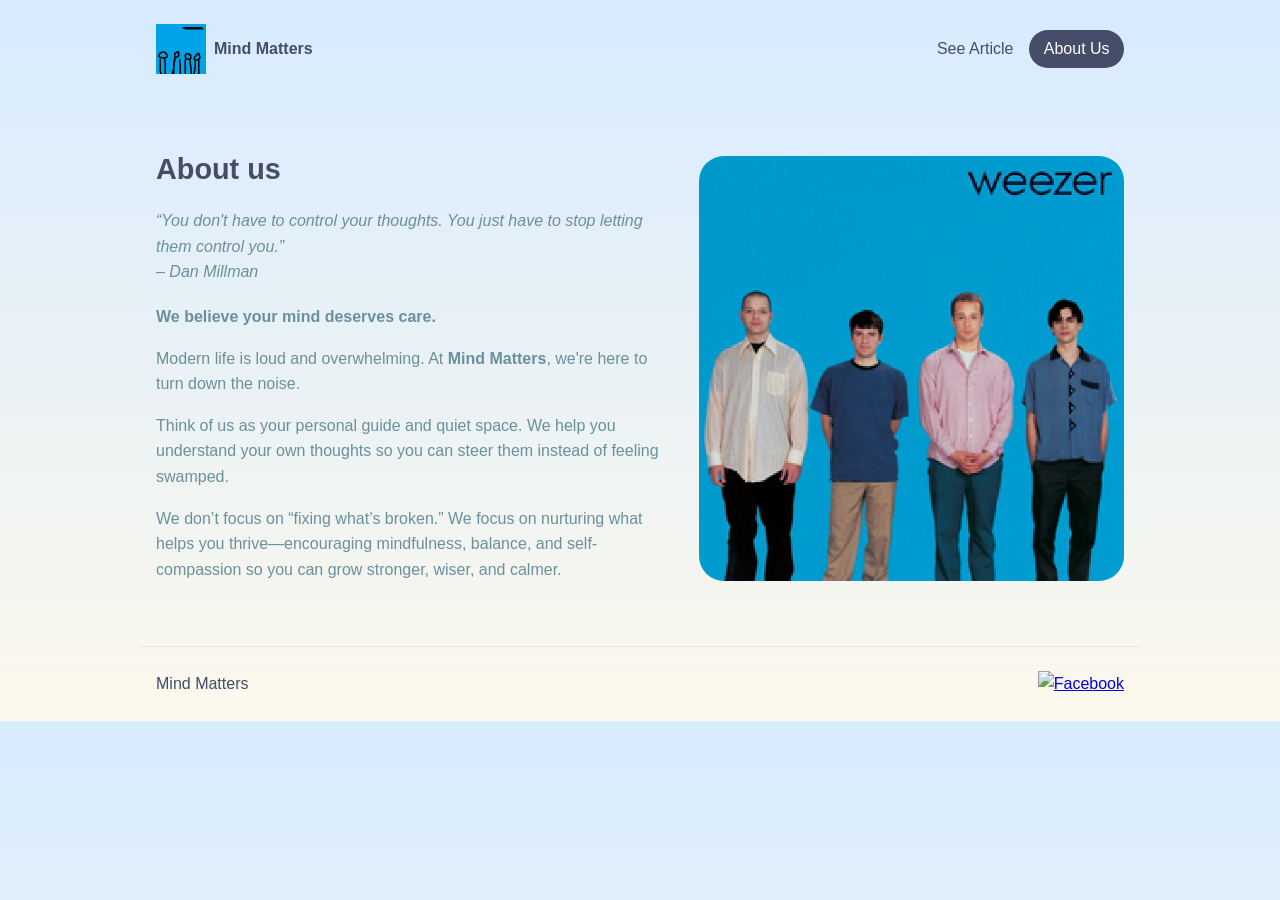
==== about.html @ 584ed242 "publish" ====
<!DOCTYPE html>
<html lang="en">
<head>
  <meta charset="UTF-8" />
  <meta name="viewport" content="width=device-width, initial-scale=1.0" />
  <title>About Us | Mind Matters</title>
  <link rel="stylesheet" href="style.css" />
</head>
<body>
  <!-- Navbar -->
  <header class="navbar">
    <a href="index.html" class="logo">
      <img src="images/logo.png" alt="Mind Matters logo">
      <span>Mind Matters</span>
    </a>
    </div>
    <nav>
      <a href="article.html" >See Article</a>
      <a href="about.html" class="btn">About Us</a>
    </nav>
    
  </header>

  <!-- About Section -->
  <section class="about">
    <div class="about-content">
      <div class="text">
        <h2>About us</h2>
        <p class="quote">
          “You don't have to control your thoughts. You just have to stop letting them control you.” 
          <br>– Dan Millman
        </p>
        <p><strong>We believe your mind deserves care.</strong></p>
        <p>
          Modern life is loud and overwhelming. At <strong>Mind Matters</strong>, we're here to turn down the noise.
        </p>
        <p>
          Think of us as your personal guide and quiet space. We help you understand your own thoughts so you can steer them instead of feeling swamped.
        </p>
        <p>
          We don’t focus on “fixing what’s broken.” We focus on nurturing what helps you thrive—encouraging mindfulness, balance, and self-compassion so you can grow stronger, wiser, and calmer.
        </p>
      </div>

      <div class="image">
        <img src="images/about/about.png" alt="Mind Matters Logo" />
      </div>
    </div>
  </section>

  <!-- Footer -->
  <footer class="footer">
    <p>Mind Matters</p>
    <a href="https://www.facebook.com/profile.php?id=61581271754648"><img src="https://upload.wikimedia.org/wikipedia/commons/5/51/Facebook_f_logo_%282019%29.svg" alt="Facebook" class="social-icon" /></a>
  </footer>
</body>
</html>
---- style.css ----
:root {
  --text-dark: #454d68;
  --text-light: #6a909c;
  --text-white: #D0E8F2;
  --bg-light: linear-gradient(180deg, #d7ebff, #FCF8EC);
  --bg-gray: #D0E8F2;
  --radius: 25px;
  --max-width: 1000px;
}

* {
  margin: 0;
  padding: 0;
  box-sizing: border-box;
  font-family: "Helvetica", sans-serif;
}

body {
  background: var(--bg-light);
  color: var(--text-dark);
  line-height: 1.6;
}

/* Navbar */
.navbar {
  max-width: var(--max-width);
  margin: auto;
  padding: 1.5rem 1rem;
  display: flex;
  justify-content: space-between;
  align-items: center;
}

/* --- Logo with image --- */
.logo {
  display: flex;
  align-items: center;
  gap: 0.5rem;
}

.logo:hover {
  animation: scaleUp 0.1s ease-in-out .1s 1 normal forwards;
}

.logo img {
  width: 50px;          /* size of the logo */
  height: 50px;
  object-fit: contain;  /* keep proportions */
}

.logo span {
  font-size: 1rem;
  font-weight: 600;
  color: var(--text-dark);
}

.navbar nav {
  display: flex;
  gap: 1rem;
  align-items: center;
}

.navbar a {
  text-decoration: none;
  color: var(--text-dark);
  font-weight: 500;
}

/* Hero Section */
.hero {
  max-width: var(--max-width);
  margin: 2rem auto;
  text-align: left;
}

.hero-text {
  margin-bottom: 2rem;
}

.hero h2 {
  font-size: 2.2rem;
  margin-bottom: 1rem;
  line-height: 1.3;
}

.hero p {
  color: var(--text-light);
  margin-bottom: 1.5rem;
  max-width: 600px;
}

.btn-dark {
  display: inline-block;
  background: var(--text-dark);
  color: white;
  padding: 0.8rem 1.4rem;
  border-radius: var(--radius);
  text-decoration: none;
  font-weight: 500;
}

.btn-small {
  display: inline-block;
  background: var(--text-dark);
  color: white;
  padding: 0.4rem 0.9rem;
  border-radius: var(--radius);
  font-size: 0.9rem;
}

.btn {
  display: inline-block;
  background: var(--text-dark);
  color: white!important;
  padding: 0.4rem 0.9rem;
  border-radius: var(--radius);
  text-decoration: none;
  font-weight: 500;
}

.btn-dark:hover {
  animation: scaleUp 0.1s ease-in-out .1s 1 normal forwards;
}

.btn-small:hover {
  animation: scaleUp 0.1s ease-in-out .1s 1 normal forwards;
}

.btn:hover {
  animation: scaleUp 0.1s ease-in-out .1s 1 normal forwards;
}

.hero-img {
  width: 100%;
  border-radius: var(--radius);
  margin-top: 1rem;
}

/* Sections */
.section {
  max-width: var(--max-width);
  margin: 3rem auto;
  padding: 0 1rem;
}

.section h3 {
  font-size: 1.5rem;
  margin-bottom: 1.5rem;
}

/* Cards */
.cards {
  display: grid;
  grid-template-columns: repeat(auto-fit, minmax(280px, 1fr));
  gap: 1.5rem;
}

.card {
  animation: slideIn 0.8s ease-in-out .1s 1 normal forwards;
  background: var(--bg-gray);
  border-radius: var(--radius);
  padding: 0.5rem;
}

.card img {
  width: 100%;
  border-radius: var(--radius);
  margin-bottom: 0.8rem;
}

.card h4 {
  font-size: 1.1rem;
  margin-bottom: 0.5rem;
  padding-inline: 1rem;
}

.card p {
  color: var(--text-light);
  font-size: 0.95rem;
  padding: 1rem;
}

/* Two-column section */
.two-col {
  text-align: justify;
  text-indent: 2em;
  display: grid;
  grid-template-columns: 1fr 1fr;
  gap: 2rem;
  align-items: start;
}

.two-col img {
  width: 100%;
  border-radius: var(--radius);
}

.two-col h4 {
  margin-top: 1rem;
  font-size: 1.3rem;
}

.two-col p {
  text-align: justify;
  color: var(--text-dark);
  font-size: 1.2rem;
  margin-bottom: 0.80rem;
}

/* Responsive */
@media (max-width: 768px) {
  .two-col {
    grid-template-columns: 1fr;
  }
  .hero h2 {
    font-size: 1.8rem;
  }
  .navbar {
    flex-direction: column;
    gap: 0.5rem;
  }
}

/* --- Article Page Styles --- */
.article {
  max-width: 900px;
  margin: 2rem auto;
  padding: 0 1rem;
}

.article .subtitle {
  color: var(--text-light);
  margin-bottom: 1.5rem;
}

.article .body-text {
  text-align: justify;
  text-indent: 2em;
  color: var(--text-light);
  margin: 1.5rem 0;
}

.article-section {
  margin-top: 3rem;
}

.article-section h3 {
  font-size: 1.3rem;
  margin-bottom: 1rem;
}

/* --- About Page --- */
.about {
  max-width: 1000px;
  margin: 3rem auto;
  padding: 0 1rem;
}

.about-content {
  display: grid;
  grid-template-columns: 1.2fr 1fr;
  gap: 2rem;
  align-items: center;
}

.about h2 {
  font-size: 1.8rem;
  margin-bottom: 1rem;
}

.about .quote {
  font-style: italic;
  color: var(--text-light);
  margin-bottom: 1.2rem;
}

.about p {
  color: var(--text-light);
  margin-bottom: 1rem;
  font-size: 1rem;
}

.about img {
  width: 100%;
  border-radius: var(--radius);
  object-fit: cover;
}

/* Footer */
.footer {
  border-top: 1px solid #e5e7eb;
  padding: 1.5rem 1rem;
  max-width: 1000px;
  margin: 3rem auto 0;
  display: flex;
  justify-content: space-between;
  align-items: center;
  color: var(--text-dark);
}

.footer .social-icon {
  width: 20px;
  height: 20px;
}

/* Responsive */
@media (max-width: 768px) {
  .about-content {
    grid-template-columns: 1fr;
  }

  .about .image {
    order: -1;
  }
}

/*Fancy ahhhh animnations*/

/*animation: slideIn 1s ease-in-out .1s 1 normal forwards;*/
@keyframes slideIn {
	0% {
		opacity: 0;
		transform: translateY(250px);
	}

	100% {
		opacity: 1;
		transform: translateY(0);
	}
}


/*
animation: scaleUp 1s ease-in-out .1s 1 normal forwards;
*/
@keyframes scaleUp {
	0% {
		transform: scale(1);
	}

	100% {
		transform: scale(1.1);
	}
}
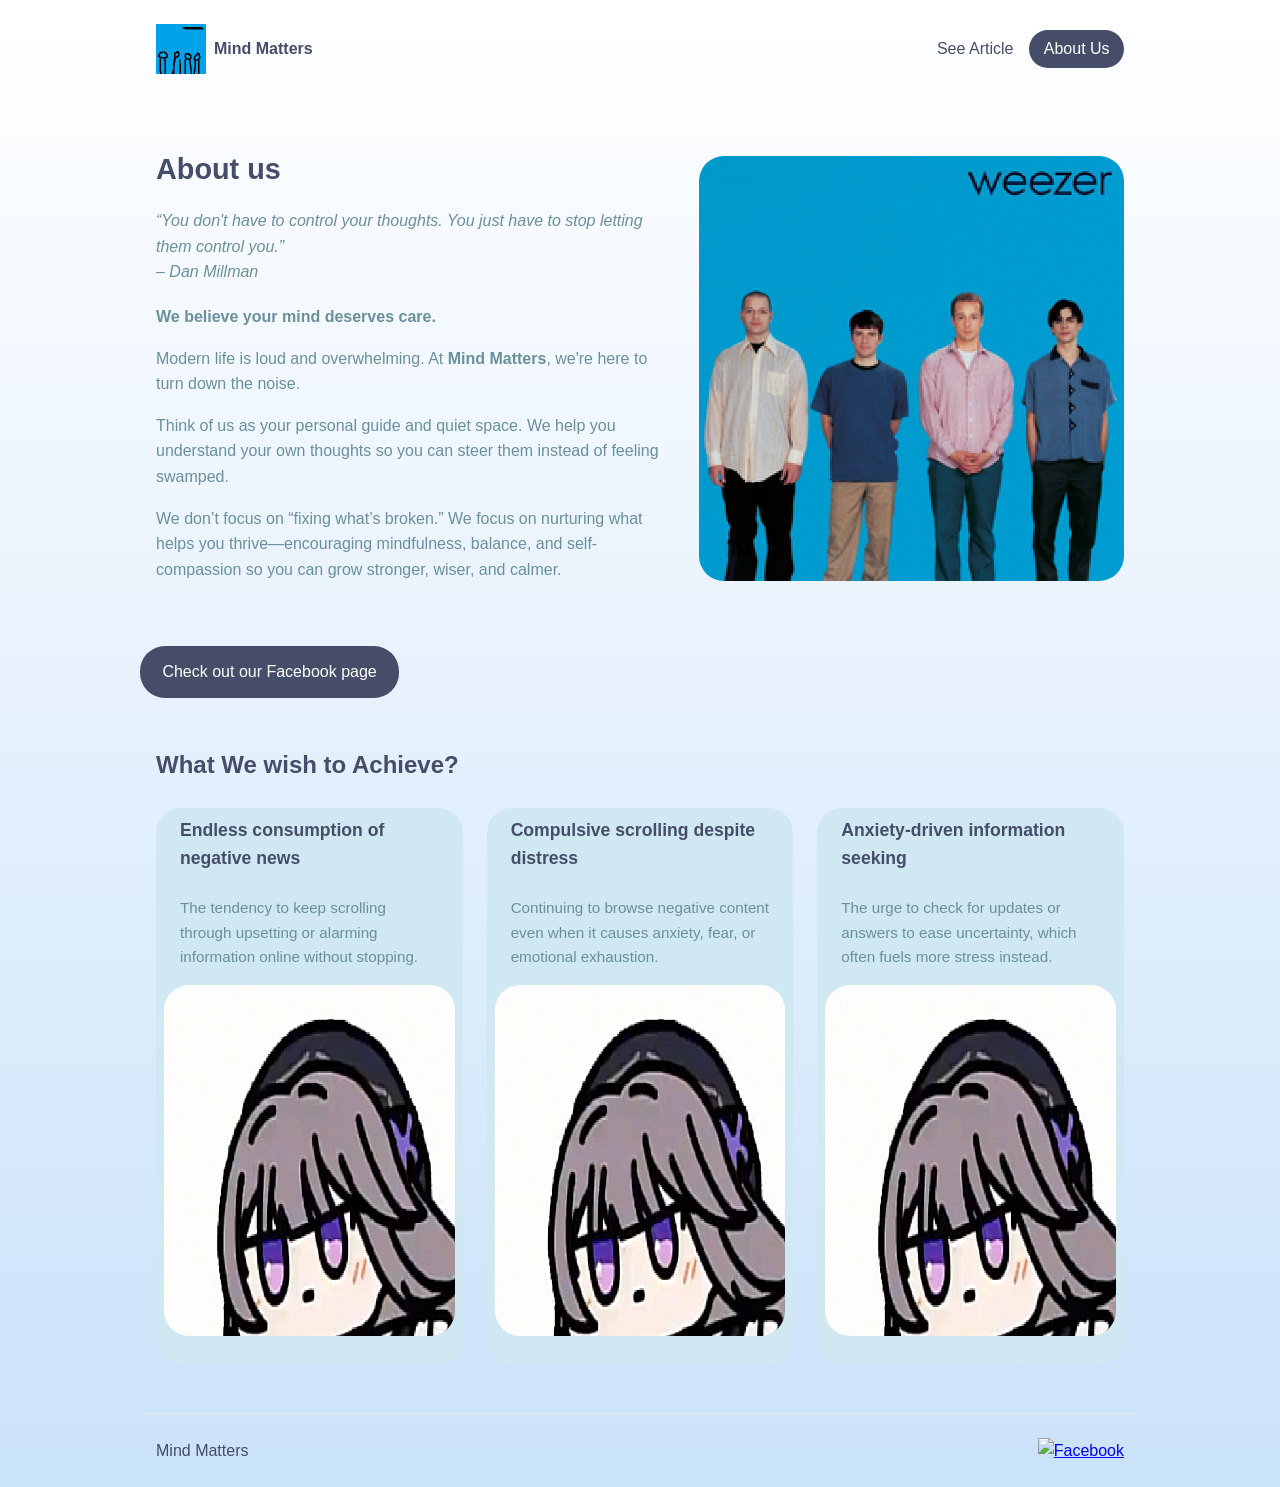
==== commit 08e28e03: "i added transistions" ====
--- a/about.html
+++ b/about.html
@@ -48,6 +48,44 @@
     </div>
   </section>
 
+
+  <section class="hero">
+    <div>
+      <a href="https://www.facebook.com/profile.php?id=61581271754648" class="btn-dark">Check out our Facebook page</a>
+    </div>
+  </section>
+  
+  <!-- Section: What is Doom Scrolling -->
+  <section class="section">
+    <h3>What We wish to Achieve?</h3>
+    <div class="cards">
+      <div class="card">
+        <h4>Endless consumption of negative news</h4>
+        <p>
+          The tendency to keep scrolling through upsetting or alarming
+          information online without stopping.
+        </p>
+        <img src="images/home/negative_news.png" alt="Negative news" />
+      </div>
+      <div class="card">
+        <h4>Compulsive scrolling despite distress</h4>
+        <p>
+          Continuing to browse negative content even when it causes anxiety,
+          fear, or emotional exhaustion.
+        </p>
+        <img src="images/home/scrolling_distress.png" alt="Scrolling distress" />
+      </div>
+      <div class="card">
+        <h4>Anxiety-driven information seeking</h4>
+        <p>
+          The urge to check for updates or answers to ease uncertainty, which
+          often fuels more stress instead.
+        </p>
+        <img src="images/home/information_seeking.png" alt="Information seeking" />
+      </div>
+    </div>
+  </section>
+
   <!-- Footer -->
   <footer class="footer">
     <p>Mind Matters</p>
@@ -55,3 +93,18 @@
   </footer>
 </body>
 </html>
+
+
+<script>
+const observer = new IntersectionObserver(entries => {
+  entries.forEach(entry => {
+    if (entry.isIntersecting) {
+      entry.target.classList.add('visible');
+      observer.unobserve(entry.target);
+    }
+  });
+}, { threshold: 0.2 });
+
+document.querySelectorAll('.card').forEach(card => observer.observe(card));
+document.querySelectorAll('.two-col').forEach(card => observer.observe(card));
+</script>
--- a/style.css
+++ b/style.css
@@ -1,8 +1,9 @@
 :root {
   --text-dark: #454d68;
+  --text-dark-selected: #323953;
   --text-light: #6a909c;
   --text-white: #D0E8F2;
-  --bg-light: linear-gradient(180deg, #d7ebff, #FCF8EC);
+  --bg-light: linear-gradient(180deg, #ffffff, #cae2fa);
   --bg-gray: #D0E8F2;
   --radius: 25px;
   --max-width: 1000px;
@@ -120,20 +121,24 @@
 
 .btn-dark:hover {
   animation: scaleUp 0.1s ease-in-out .1s 1 normal forwards;
+  background: var(--text-dark-selected);
 }
 
 .btn-small:hover {
   animation: scaleUp 0.1s ease-in-out .1s 1 normal forwards;
+  background: var(--text-dark-selected);
 }
 
 .btn:hover {
   animation: scaleUp 0.1s ease-in-out .1s 1 normal forwards;
+  background: var(--text-dark-selected);
 }
 
 .hero-img {
   width: 100%;
   border-radius: var(--radius);
   margin-top: 1rem;
+  animation: slideIn 1s ease-in-out .1s 1 normal forwards;
 }
 
 /* Sections */
@@ -156,11 +161,22 @@
 }
 
 .card {
-  animation: slideIn 0.8s ease-in-out .1s 1 normal forwards;
+  opacity: 0;
+  transform: translateX(-50px);
+  transition: all 0.8s ease;
   background: var(--bg-gray);
   border-radius: var(--radius);
   padding: 0.5rem;
 }
+
+.card.visible {
+  opacity: 1;
+  transform: translateX(0);
+}
+
+.card:nth-child(1) { transition-delay: 0s; }
+.card:nth-child(2) { transition-delay: 0.2s; }
+.card:nth-child(3) { transition-delay: 0.4s; }
 
 .card img {
   width: 100%;
@@ -182,6 +198,9 @@
 
 /* Two-column section */
 .two-col {
+  opacity: 0;
+  transform: translateY(-50px);
+  transition: all 0.8s ease;
   text-align: justify;
   text-indent: 2em;
   display: grid;
@@ -200,11 +219,21 @@
   font-size: 1.3rem;
 }
 
+.two-col h3 {
+  margin-top: 1rem;
+  font-size: 1.3rem;
+}
+
 .two-col p {
   text-align: justify;
   color: var(--text-dark);
   font-size: 1.2rem;
   margin-bottom: 0.80rem;
+}
+
+.two-col.visible {
+  opacity: 1;
+  transform: translateY(0);
 }
 
 /* Responsive */
@@ -320,7 +349,7 @@
 @keyframes slideIn {
 	0% {
 		opacity: 0;
-		transform: translateY(250px);
+		transform: translateY(50px);
 	}
 
 	100% {
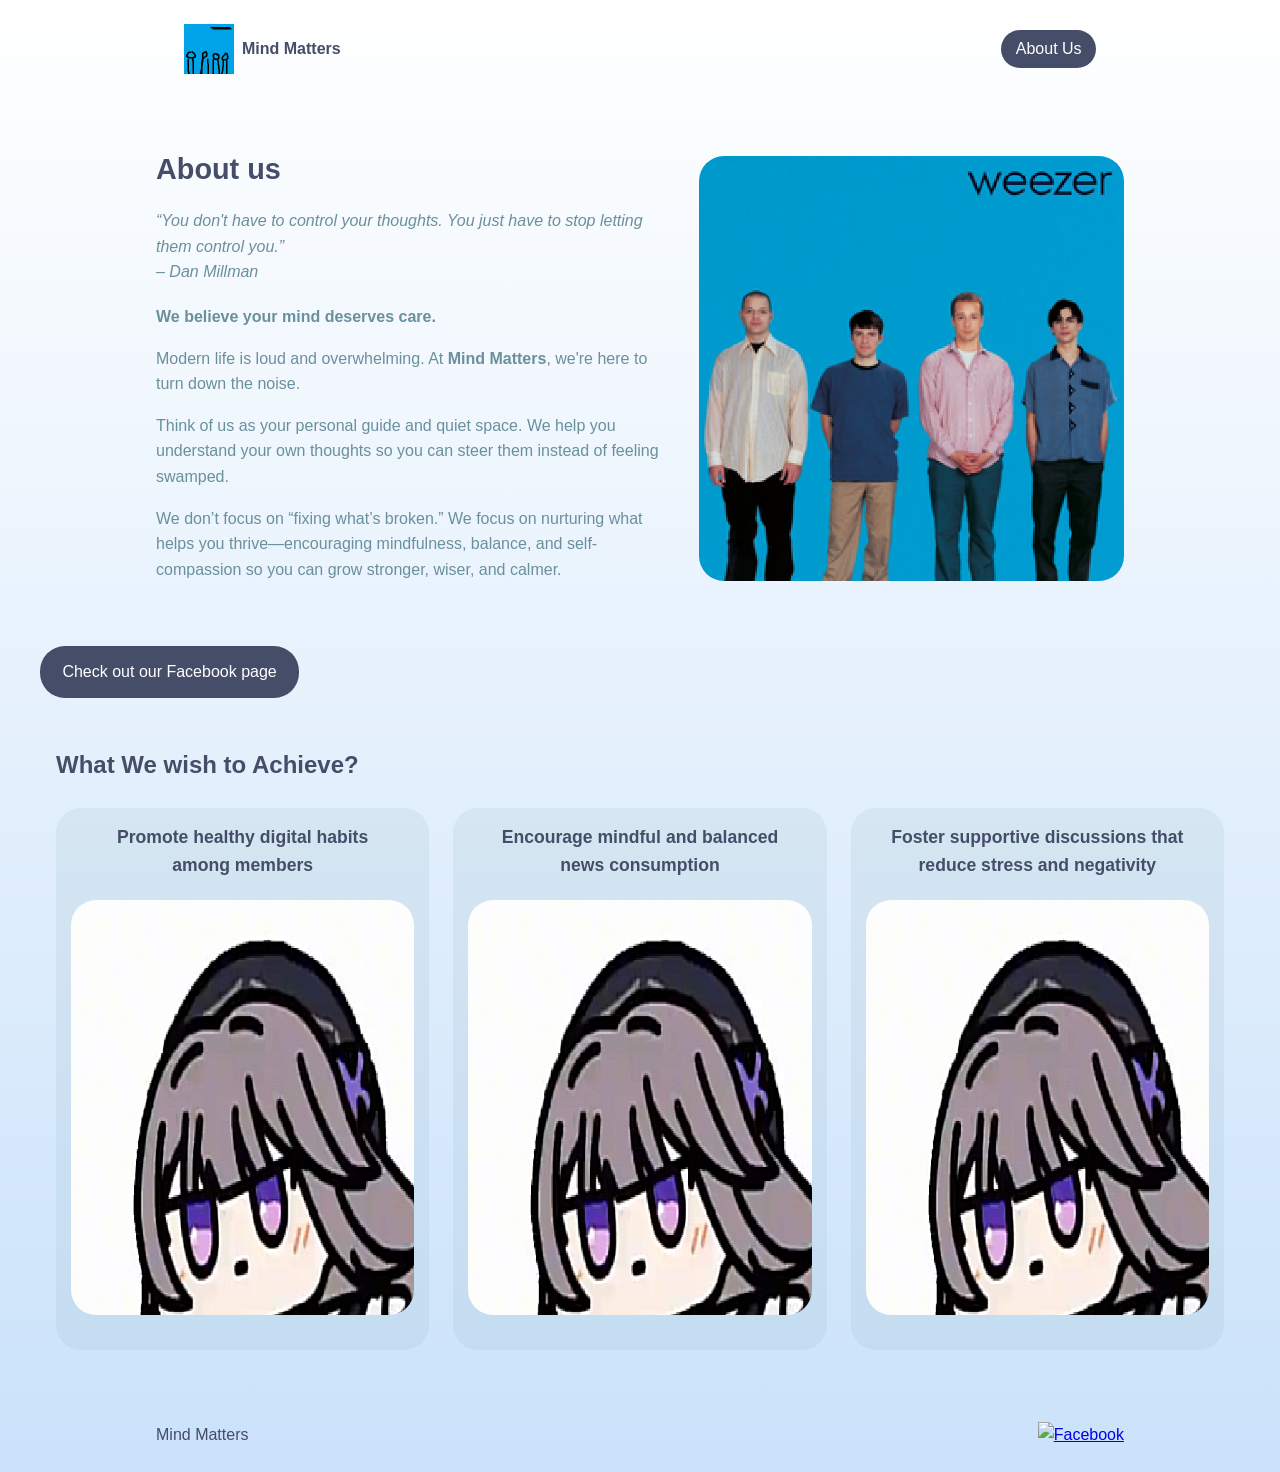
==== commit 07735149: "animations and shiii and i removed the article, merged with main page" ====
--- a/about.html
+++ b/about.html
@@ -15,7 +15,6 @@
     </a>
     </div>
     <nav>
-      <a href="article.html" >See Article</a>
       <a href="about.html" class="btn">About Us</a>
     </nav>
     
@@ -60,28 +59,16 @@
     <h3>What We wish to Achieve?</h3>
     <div class="cards">
       <div class="card">
-        <h4>Endless consumption of negative news</h4>
-        <p>
-          The tendency to keep scrolling through upsetting or alarming
-          information online without stopping.
-        </p>
-        <img src="images/home/negative_news.png" alt="Negative news" />
+        <h4>Promote healthy digital habits among members</h4>
+        <img src="images/about/goal1.png" alt="Negative news" />
       </div>
       <div class="card">
-        <h4>Compulsive scrolling despite distress</h4>
-        <p>
-          Continuing to browse negative content even when it causes anxiety,
-          fear, or emotional exhaustion.
-        </p>
-        <img src="images/home/scrolling_distress.png" alt="Scrolling distress" />
+        <h4>Encourage mindful and balanced news consumption</h4>
+        <img src="images/about/goal2.png" alt="Scrolling distress" />
       </div>
       <div class="card">
-        <h4>Anxiety-driven information seeking</h4>
-        <p>
-          The urge to check for updates or answers to ease uncertainty, which
-          often fuels more stress instead.
-        </p>
-        <img src="images/home/information_seeking.png" alt="Information seeking" />
+        <h4>Foster supportive discussions that reduce stress and negativity</h4>
+        <img src="images/about/goal3.png" alt="Information seeking" />
       </div>
     </div>
   </section>
--- a/style.css
+++ b/style.css
@@ -3,10 +3,11 @@
   --text-dark-selected: #323953;
   --text-light: #6a909c;
   --text-white: #D0E8F2;
+  --text-bg-transparent: rgba(106, 144, 156, 0.1);
   --bg-light: linear-gradient(180deg, #ffffff, #cae2fa);
   --bg-gray: #D0E8F2;
   --radius: 25px;
-  --max-width: 1000px;
+  --max-width: 1280px;
 }
 
 * {
@@ -17,6 +18,7 @@
 }
 
 body {
+  padding-inline: 40px;
   background: var(--bg-light);
   color: var(--text-dark);
   line-height: 1.6;
@@ -24,8 +26,7 @@
 
 /* Navbar */
 .navbar {
-  max-width: var(--max-width);
-  margin: auto;
+  max-width: 100vw;
   padding: 1.5rem 1rem;
   display: flex;
   justify-content: space-between;
@@ -34,6 +35,7 @@
 
 /* --- Logo with image --- */
 .logo {
+  margin-inline: 10vw;
   display: flex;
   align-items: center;
   gap: 0.5rem;
@@ -56,6 +58,7 @@
 }
 
 .navbar nav {
+  margin-inline: 10vw;
   display: flex;
   gap: 1rem;
   align-items: center;
@@ -161,12 +164,14 @@
 }
 
 .card {
+  padding-top: 15px;
   opacity: 0;
   transform: translateX(-50px);
   transition: all 0.8s ease;
-  background: var(--bg-gray);
-  border-radius: var(--radius);
-  padding: 0.5rem;
+  background: var(--text-bg-transparent);
+  border-radius: var(--radius);
+  padding: 15px;
+  border-color: var(--text-light);
 }
 
 .card.visible {
@@ -177,14 +182,18 @@
 .card:nth-child(1) { transition-delay: 0s; }
 .card:nth-child(2) { transition-delay: 0.2s; }
 .card:nth-child(3) { transition-delay: 0.4s; }
+.card:nth-child(4) { transition-delay: 0.6s; }
+.card:nth-child(5) { transition-delay: 0.8s; }
 
 .card img {
   width: 100%;
   border-radius: var(--radius);
+  margin-top: 0.8rem;
   margin-bottom: 0.8rem;
 }
 
 .card h4 {
+  text-align: center;
   font-size: 1.1rem;
   margin-bottom: 0.5rem;
   padding-inline: 1rem;
@@ -195,6 +204,20 @@
   font-size: 0.95rem;
   padding: 1rem;
 }
+
+.card p2 {
+  color: var(--text-dark);
+  text-align: center;
+  font-size: 0.95rem;
+  padding: 1rem;
+}
+
+.steps {
+  display: grid;
+  grid-template-rows: repeat(auto-fit, minmax(280px));
+  gap: 1.5rem;
+}
+
 
 /* Two-column section */
 .two-col {
@@ -252,7 +275,6 @@
 
 /* --- Article Page Styles --- */
 .article {
-  max-width: 900px;
   margin: 2rem auto;
   padding: 0 1rem;
 }
@@ -317,7 +339,6 @@
 
 /* Footer */
 .footer {
-  border-top: 1px solid #e5e7eb;
   padding: 1.5rem 1rem;
   max-width: 1000px;
   margin: 3rem auto 0;
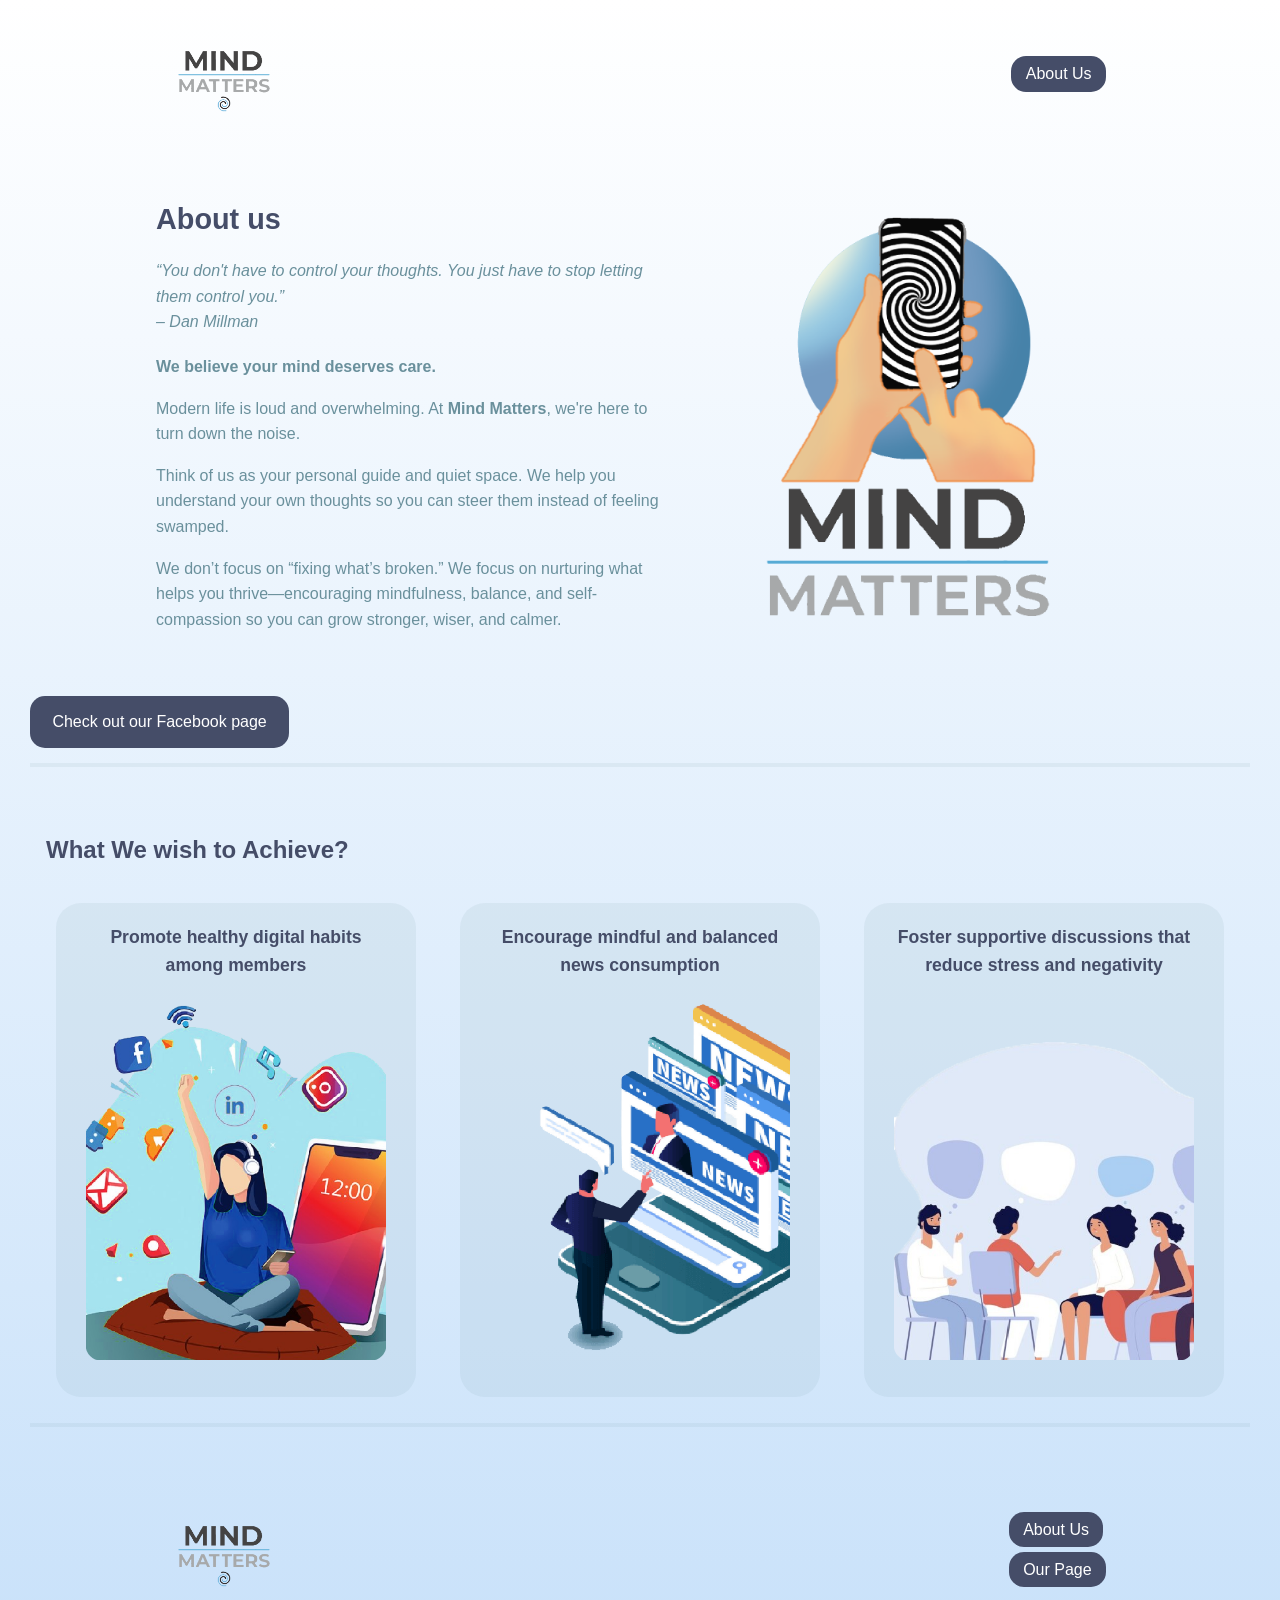
==== commit 510fde6b: "hopefully final" ====
--- a/about.html
+++ b/about.html
@@ -11,7 +11,6 @@
   <header class="navbar">
     <a href="index.html" class="logo">
       <img src="images/logo.png" alt="Mind Matters logo">
-      <span>Mind Matters</span>
     </a>
     </div>
     <nav>
@@ -75,9 +74,21 @@
 
   <!-- Footer -->
   <footer class="footer">
-    <p>Mind Matters</p>
-    <a href="https://www.facebook.com/profile.php?id=61581271754648"><img src="https://upload.wikimedia.org/wikipedia/commons/5/51/Facebook_f_logo_%282019%29.svg" alt="Facebook" class="social-icon" /></a>
+
+    <a href="index.html" class="logo">
+      <img src="images/logo.png" alt="Mind Matters logo">
+    </a>
+    <div>
+      <nav>
+        <a href="about.html" class="btn">About Us</a>
+      </nav>
+      <nav>
+        <a href="https://www.facebook.com/profile.php?id=61581271754648" class="btn">Our Page</a>
+      </nav>
+    </div>
+
   </footer>
+  
 </body>
 </html>
 
--- a/style.css
+++ b/style.css
@@ -7,6 +7,7 @@
   --bg-light: linear-gradient(180deg, #ffffff, #cae2fa);
   --bg-gray: #D0E8F2;
   --radius: 25px;
+  --radius-sml: 15px;
   --max-width: 1280px;
 }
 
@@ -18,7 +19,7 @@
 }
 
 body {
-  padding-inline: 40px;
+  padding-inline: 30px;
   background: var(--bg-light);
   color: var(--text-dark);
   line-height: 1.6;
@@ -42,12 +43,12 @@
 }
 
 .logo:hover {
-  animation: scaleUp 0.1s ease-in-out .1s 1 normal forwards;
+  animation: scaleUp 0.1s ease-in-out 0s 1 normal forwards;
 }
 
 .logo img {
-  width: 50px;          /* size of the logo */
-  height: 50px;
+  width: 100px;          /* size of the logo */
+  height: 100px;
   object-fit: contain;  /* keep proportions */
 }
 
@@ -75,6 +76,9 @@
   max-width: var(--max-width);
   margin: 2rem auto;
   text-align: left;
+  border-color:var(--text-dark);
+  border-bottom: 4px solid var(--text-bg-transparent);
+  padding-bottom: 15px;
 }
 
 .hero-text {
@@ -96,9 +100,9 @@
 .btn-dark {
   display: inline-block;
   background: var(--text-dark);
-  color: white;
+  color: white!important;
   padding: 0.8rem 1.4rem;
-  border-radius: var(--radius);
+  border-radius: var(--radius-sml);
   text-decoration: none;
   font-weight: 500;
 }
@@ -106,9 +110,9 @@
 .btn-small {
   display: inline-block;
   background: var(--text-dark);
-  color: white;
+  color: white!important;
   padding: 0.4rem 0.9rem;
-  border-radius: var(--radius);
+  border-radius: var(--radius-sml);
   font-size: 0.9rem;
 }
 
@@ -116,25 +120,33 @@
   display: inline-block;
   background: var(--text-dark);
   color: white!important;
-  padding: 0.4rem 0.9rem;
-  border-radius: var(--radius);
+  padding: 0.3rem 0.9rem;
+  border-radius: var(--radius-sml);
   text-decoration: none;
   font-weight: 500;
+  white-space: nowrap;
 }
 
 .btn-dark:hover {
-  animation: scaleUp 0.1s ease-in-out .1s 1 normal forwards;
-  background: var(--text-dark-selected);
+  animation: scaleUp 0.1s ease-in-out 0s 1 normal forwards;
+  background: var(--bg-gray);
+  color: var(--text-dark-selected)!important;
+  border-color: var(--text-dark-selected);
+  border: 2px solid var(--text-dark-selected);
 }
 
 .btn-small:hover {
-  animation: scaleUp 0.1s ease-in-out .1s 1 normal forwards;
-  background: var(--text-dark-selected);
+  animation: scaleUp 0.1s ease-in-out 0s 1 normal forwards;
+  background: var(--bg-gray);
+  color: var(--text-dark-selected)!important;
+  border: 2px solid var(--text-dark-selected);
 }
 
 .btn:hover {
-  animation: scaleUp 0.1s ease-in-out .1s 1 normal forwards;
-  background: var(--text-dark-selected);
+  animation: scaleUp 0.1s ease-in-out 0s 1 normal forwards;
+  background: var(--bg-gray);
+  color: var(--text-dark-selected)!important;
+  border: 2px solid var(--text-dark-selected);
 }
 
 .hero-img {
@@ -148,7 +160,8 @@
 .section {
   max-width: var(--max-width);
   margin: 3rem auto;
-  padding: 0 1rem;
+  padding: 1rem;
+  border-bottom: 4px solid var(--text-bg-transparent);
 }
 
 .section h3 {
@@ -164,13 +177,13 @@
 }
 
 .card {
-  padding-top: 15px;
   opacity: 0;
   transform: translateX(-50px);
   transition: all 0.8s ease;
   background: var(--text-bg-transparent);
   border-radius: var(--radius);
-  padding: 15px;
+  margin: 10px;
+  padding: 20px;
   border-color: var(--text-light);
 }
 
@@ -188,28 +201,27 @@
 .card img {
   width: 100%;
   border-radius: var(--radius);
-  margin-top: 0.8rem;
-  margin-bottom: 0.8rem;
+  padding: 0.6rem;
 }
 
 .card h4 {
   text-align: center;
   font-size: 1.1rem;
   margin-bottom: 0.5rem;
-  padding-inline: 1rem;
+  padding-inline: 0.8rem;
 }
 
 .card p {
   color: var(--text-light);
   font-size: 0.95rem;
-  padding: 1rem;
+  padding: 0.8rem;
 }
 
 .card p2 {
   color: var(--text-dark);
   text-align: center;
   font-size: 0.95rem;
-  padding: 1rem;
+  padding: 0.8rem;
 }
 
 .steps {
@@ -224,33 +236,33 @@
   opacity: 0;
   transform: translateY(-50px);
   transition: all 0.8s ease;
-  text-align: justify;
-  text-indent: 2em;
   display: grid;
   grid-template-columns: 1fr 1fr;
   gap: 2rem;
-  align-items: start;
+  align-content: center;
+  justify-content: center;
 }
 
 .two-col img {
-  width: 100%;
+  width: 30rem;
   border-radius: var(--radius);
 }
 
 .two-col h4 {
   margin-top: 1rem;
-  font-size: 1.3rem;
+  font-size: 1.2rem;
 }
 
 .two-col h3 {
   margin-top: 1rem;
-  font-size: 1.3rem;
+  font-size: 1.2rem;
 }
 
 .two-col p {
+  text-indent: 2em;
   text-align: justify;
   color: var(--text-dark);
-  font-size: 1.2rem;
+  font-size: 1rem;
   margin-bottom: 0.80rem;
 }
 
@@ -339,18 +351,28 @@
 
 /* Footer */
 .footer {
+  max-width: 100vw;
   padding: 1.5rem 1rem;
-  max-width: 1000px;
-  margin: 3rem auto 0;
   display: flex;
   justify-content: space-between;
   align-items: center;
-  color: var(--text-dark);
-}
-
-.footer .social-icon {
-  width: 20px;
-  height: 20px;
+  margin: 3rem auto 0;
+}
+
+
+.footer nav {
+  margin-inline: 10vw;
+  display: flex;
+  gap: 1rem;
+  align-items: center;
+  margin-top: 5px;
+  margin-bottom: 5px;
+}
+
+.footer a {
+  text-decoration: none;
+  color: var(--text-dark);
+  font-weight: 500;
 }
 
 /* Responsive */
@@ -370,7 +392,7 @@
 @keyframes slideIn {
 	0% {
 		opacity: 0;
-		transform: translateY(50px);
+		transform: translateY(-25px);
 	}
 
 	100% {
